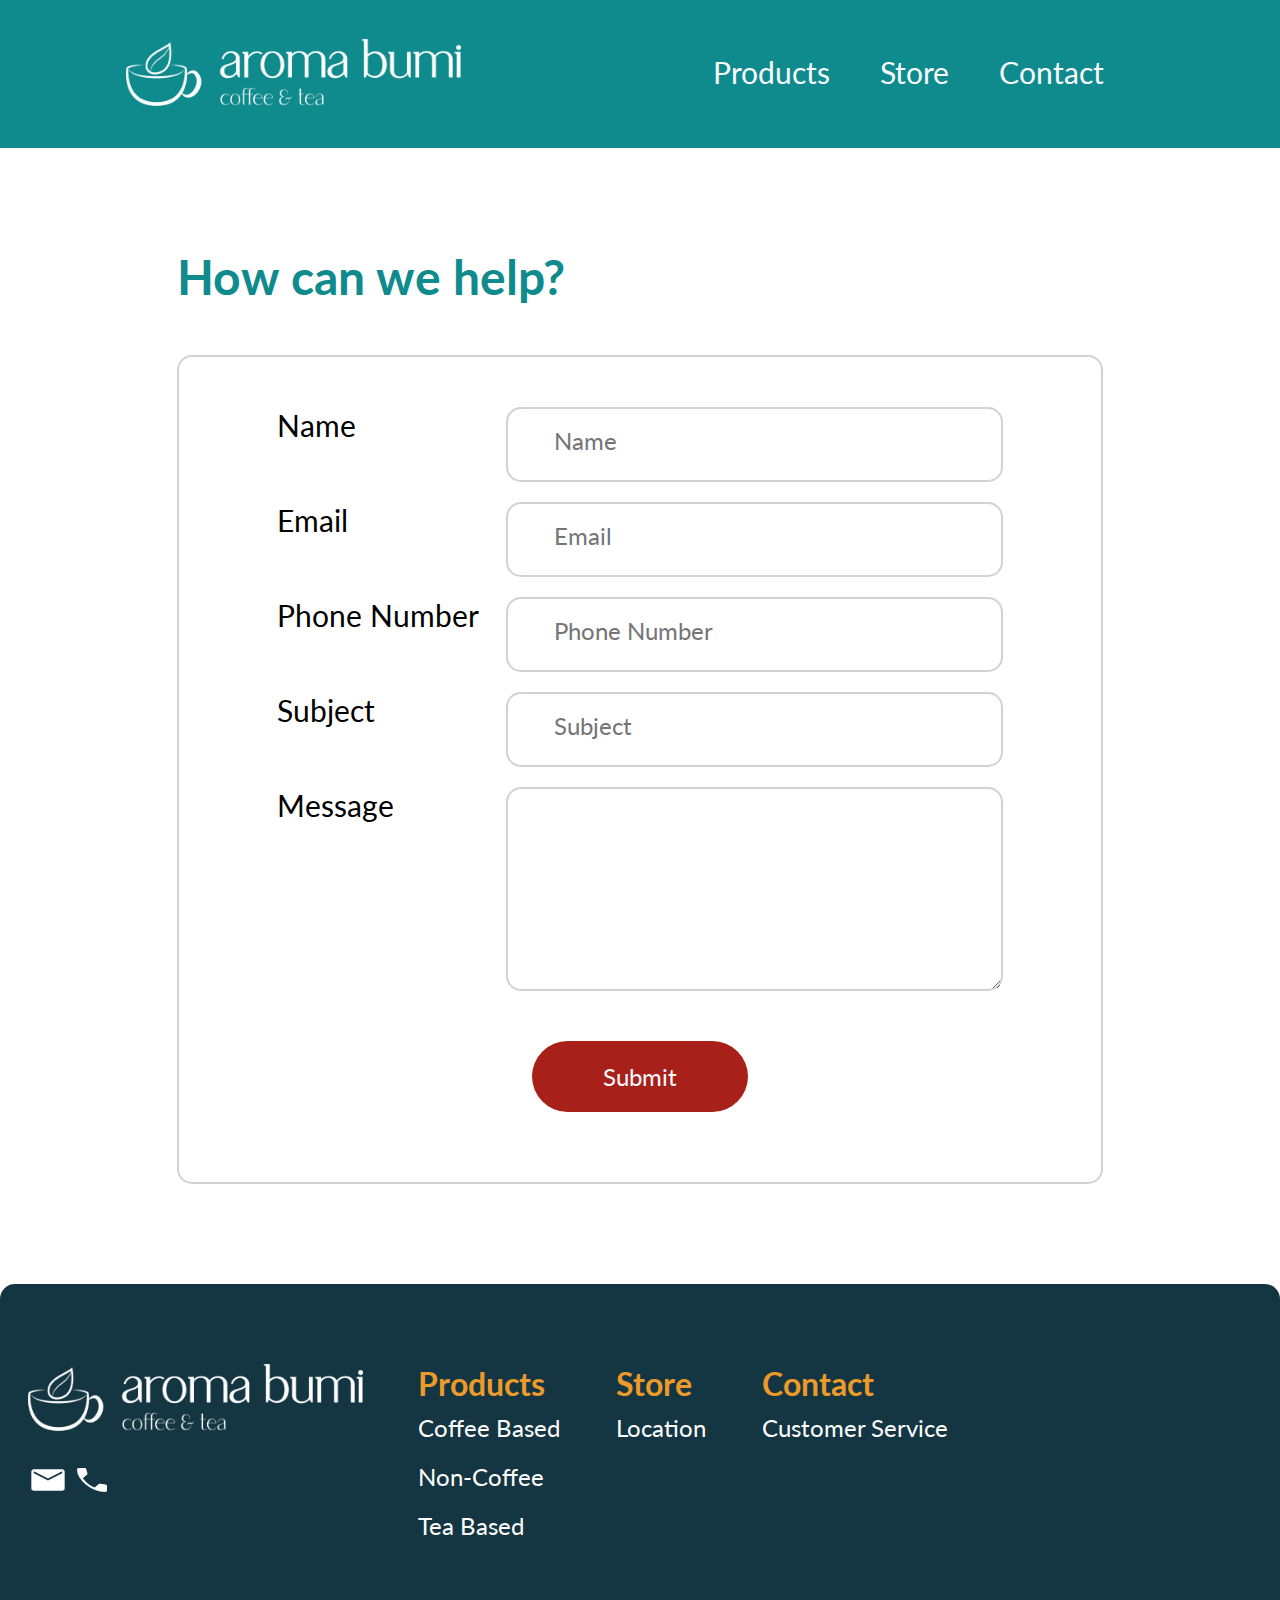
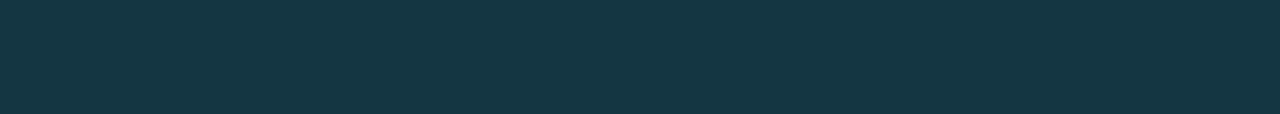
==== help.html @ 997a6a88 "first commit" ====
<!DOCTYPE html>
<html lang="en">

<head>
    <meta charset="UTF-8">
    <meta http-equiv="X-UA-Compatible" content="IE=edge">
    <meta name="viewport" content="width=device-width, initial-scale=1.0">
    <link rel="stylesheet" href="/style.css">
    <link rel="preconnect" href="https://fonts.googleapis.com">
    <link rel="preconnect" href="https://fonts.googleapis.com">
    <link rel="preconnect" href="https://fonts.gstatic.com" crossorigin>
    <link href="https://fonts.googleapis.com/css2?family=Lato&display=swap" rel="stylesheet">
    <title>Aroma Bumi - Help</title>
</head>

<body>
    <div class="header-v2">
        <div class="navbar">
            <div class="logo-v2">
                <a href="/index.html"><img src="/media/Logo White.png" height="67" width="335"
                        alt="logo aroma bumi"></a>
            </div>
            <div class="menu-navbar">
                <ul>
                    <a href="/menu.html">
                        <li>Products</li>
                    </a>
                    <a href="/homebase.html">
                        <li>Store</li>
                    </a>
                    <a href="/help.html">
                        <li>Contact</li>
                    </a>
                </ul>
            </div>
        </div>
    </div>

    <div class="help">
        <h1>How can we help?</h1>
        <div class="form">
            <div>
                <p>Name</p>
                <input type="text" placeholder="Name">
            </div>
            <div>
                <p>Email</p>
                <input type="email" placeholder="Email">
            </div>
            <div>
                <p>Phone Number</p>
                <input type="number" placeholder="Phone Number">
            </div>
            <div>
                <p>Subject</p>
                <input type="text" placeholder="Subject">
            </div>
            <div>
                <p>Message</p>
                <textarea></textarea>
            </div>
            <div class="submit-button">
                <input type="submit" value="Submit">
            </div>
        </div>
    </div>

    <div class="footer">
        <div class="footer-logo">
            <img src="/media/Logo White.png" width="335" height="67" alt="">
            <div class="icon">
                <img src="/media/MAIL ICON.svg" width="40" height="32">
                <img src="/media/PHONE ICON.svg" width="40" height="32" alt="">
            </div>
        </div>
        <div class="footer-url">
            <h1>Products</h1>
            <ul>
                <li>Coffee Based</li>
                <li>Non-Coffee</li>
                <li>Tea Based</li>
            </ul>
        </div>
        <div>
            <h1>Store</h1>
            <ul>
                <li>Location</li>
            </ul>
        </div>
        <div>
            <h1>Contact</h1>
            <ul>
                <li>Customer Service</li>
            </ul>
        </div>
        <div class=" copyright">
            <p>2023 © Develop by Rizky Adi Satria</p>
        </div>
    </div>
</body>

</html>
---- style.css ----
* {
    font-family: 'Lato', sans-serif;
    margin: 0;
    padding: 0;
}

a {
    text-decoration: none;
}

.hidden-left {
    opacity: 0;
    filter: blur(5px);
    transform: translateX(-100%);
    transition: all 2s;
}

.show-left {
    opacity: 1;
    filter: blur(0);
    transform: translateX(0);
}

.hidden-right {
    opacity: 0;
    filter: blur(5px);
    transform: translateX(100%);
    transition: all 3s;
}

.show-right {
    opacity: 1;
    filter: blur(0);
    transform: translateX(0);
}

.hidden-up {
    opacity: 0;
    filter: blur(5px);
    transform: translateY(100%);
    transition: all 3s;
}

.show-up {
    opacity: 1;
    filter: blur(0);
    transform: translateY(0);
}

.hidden-down {
    opacity: 0;
    filter: blur(5px);
    transform: translateY(-100%);
    transition: all 3s;
}

.show-down {
    opacity: 1;
    filter: blur(0);
    transform: translateY(0);
}

.contact-button:hover {
    cursor: pointer;
}

.header {
    margin-bottom: 100px;
    border-radius: 0 0 15px 15px;
    background-image: url(/media/Coffe\ Header.png);
    background-size: cover;
}

.header-color {
    border-radius: 0 0 25px 25px;
    background: rgba(20, 54, 66, 0.7);
}

.navbar {
    display: flex;
    justify-content: space-around;
}

.logo {
    padding-top: 39px;
}

.menu-navbar {
    color: white;
}

.menu-navbar ul {
    display: flex;
    list-style: none;
}

.menu-navbar li {
    font-size: 30px;
     margin: 54px 50px 0px 0px;
}

.header-text {
    padding-top: 120px;
    padding-bottom: 240px;
    text-align: center;
}

.header-title { 
    color: white;
    font-size: 70px;
    font-weight: 800;
}

.header-description {
    color: white;
    font-weight: 400;
    font-size: 36px;
}

.content img {
    border-radius: 15px;
    object-fit:cover;
    margin-bottom: 100px;
}

.content-title {
    font-weight: 800;
    color:#0F8B8D;
    font-size: 48px;
    padding-bottom: 20px;
    margin-bottom: 20px;
    border-bottom: 5px #EC9A29 solid;
}

.content-description {
    font-size: 24px;
    width: 400px;
    margin-bottom: 45px;
}

.content-button {
    font-size: 24px;
    text-align: center;
    border-radius: 20px;
    padding: 20px 50px 20px 50px;
    color: white;
    background-color: #A8201A;
    margin-bottom: 160px;
}

.menu-background a {
    text-decoration: none;
}

.content {
    display: flex;
    justify-content: center;
    flex-wrap: wrap;
}

.wrapper {
    word-wrap: break-word;
    margin-left: 80px;
    margin-right: 80px;
}

.instagram {
    text-align: center;
}

.instagram-title {
    font-size: 40px;
    font-weight: 800;
    color:#0F8B8D;
    margin-bottom: 50px;
}

.instagram-title span {
    padding-bottom: 5px;
    border-bottom: 2px #EC9A29 solid;
    color: #EC9A29;
}

.insta-feed {
    /* display: flex; */
    flex-wrap: wrap;
    justify-content: center;
}

.feed img {
    margin: 20px 20px 20px 20px;
}

.contact {
    margin-top: 100px;
    text-align: center;
}

.contact h1 {
    font-weight: 800;
    margin-bottom: 20px;
    font-size: 40px;
    color: #0F8B8D;
}

.contact p {
    margin-bottom: 20px;
    font-size: 24px;
}

.contact-button {
    border: 0px;
    border-radius: 40px;
    padding: 20px 110px 20px 110px;
    margin-bottom: 100px;
    font-size: 24px;
    color: white;
    background-color: #A8201A;
}

.footer {
    border-radius: 15px 15px 0px 0px;
    height: 350px;
    display: flex;
    justify-content: space-around;
    padding-top: 80px;
    background-color:  #143642;
    
}

.footer ul {
    color: white;
    list-style: none;
}

.footer li {
    font-weight: 400;
    font-size: 24px;
    padding-top: 10px;
    padding-bottom: 10px;
}

.footer h1 {
    font-weight: 700;
    color: #EC9A29;
}

.icon {
    margin-top: 30px;
}

.copyright {
    visibility: hidden;
    max-height: 0;
}

.header-v2 {
    background-color: #0F8B8D;
}

.logo-v2 {
    padding-top: 39px;
}

.menu-navbar a {
    color: #F9FBFE;
    text-decoration: none;
}

.menu {
    margin-top: 100px;
    margin-bottom: 100px;
    text-align: center;
}

.menu-title {
    font-size: 48px;
    font-weight: 700;
    color:#0F8B8D;
    margin-bottom: 40px;
}

.menu-description {
    font-size: 24px;
    margin-bottom: 50px;
}

.menu-feed {
    display: flex;
    flex-wrap: wrap;
    justify-content: center;
    margin: 40px 120px 40px 120px;
}

.menu-background {
    margin: 5px 50px 50px 50px;
    border-radius: 15px;
    background-image: url(/media/Coffee\ background.png);
    width: 216px;
    height: 216px;
}

.product-name {
    margin-top: 21px;
    color: white;
    font-weight: 800;
    font-size: 20px;
}

.price {
    color: white;
    font-size: 18px;
}

.product-wrapper {
    display: flex;
    justify-content: center;
    align-items: center;
}

.product-title {
    color: #0F8B8D;
    font-size: 48px;
    font-weight: 800;
    margin-bottom: 30px;
}

.product-short-description {
    font-size: 24px;
    margin-bottom: 60px;
}
.product-price {
    font-size: 60px;
    color: #0F8B8D;
    font-weight: 800;
}

.detail-product {
    margin-top: 100px;
    margin-bottom: 100px;
}

.product-description {
    word-wrap: break-word;
    width: 950px;
    margin: auto;
}

.product-description h1 {
    width: 380px;
    font-size: 48px;
    color: #0F8B8D;
    border-bottom: 3px #EC9A29 solid;
    padding-bottom: 20px;
    margin-bottom: 20px;
}

.product-description p {
    font-size: 24px;
    margin-bottom: 45px;
}

.product-button {
    text-align: center;
    font-size: 24px;
    width: 335px;
    padding: 20px 20px 22px 20px;
    background-color: #A8201A;
    color: white;
    border-radius: 40px;
}

.location {
    display: flex;
    flex-direction: row-reverse;
    justify-content: center;
    align-items: center;
    margin-bottom: 100px;
    margin-top: 100px;
}

.find-us h1 {
    font-size: 48px;
    color:#0F8B8D;
}

.address h1 {
    font-size: 30px;
    color: #143642;
    
}

.find-us p {
    font-size: 24px;
    margin-top: 20px;
    margin-bottom: 20px;
}

.address {
    border: 1px #D2D2D2 solid;
    border-radius: 15px;
    box-shadow: 0px 4px 10px 0px #0000001A;
    width: 474px;
    padding: 20px 45px 72px 45px;
    margin-top: 20px;
    margin-right: 112px;
}

.address p {
    font-size: 20px;
}

.product-button span img {
    transform: rotate(180deg);
}

.help h1 {
    font-size: 48px;
    color: #0F8B8D;
    margin-bottom: 50px;
}

.help {
    margin-top: 100px;
    margin-bottom: 100px;
    width: 926px;
    margin-left: auto;
    margin-right: auto;
}

.form {
    padding: 50px 98px 50px 98px;
    border-radius: 15px;
    border: 2px solid #D2D2D2;

}

.form div {
    display: flex;
    justify-content: space-between;
}

.submit-button {
    width: 216px;
    margin-left: auto;
    margin-right: auto;
}

.submit-button input:hover {
    cursor: pointer;
}

.form p {
    font-size: 30px;
}

.form input {
    width: 493px;
    height: 71px;
    margin-bottom: 20px;
    border-radius: 15px;
    border: 2px solid #D2D2D2;
}

::placeholder {
    font-size: 24px;
    padding-left: 46px;
}

.form textarea {
    width: 493px;
    height: 200px;
    border-radius: 15px;
    border: 2px solid #D2D2D2;
    margin-bottom: 50px;
}

.submit-button input {
    border: 0px;
    border-radius: 40px;
    font-size: 24px;
    background-color: #A8201A;
    color: #F9FBFE;
}

@media (min-width: 1258px) { 
    .wrapper #right {
        margin-bottom: 400px;
    }
    .header-v2 {
        padding-bottom: 39px;
    }
    .menu-background {
        transition: all .5s;
    }
    .menu-background:hover {
        height: 140px;
        width: 140px;
        transform: scale(1.6);
    } 
}

@media (max-width: 1258px) { 
    .logo img {
        margin-left: 40px;
        height: 27px;
        width: 135px;
    }
    .logo-v2 img {
        margin-left: 40px;
        height: 27px;
        width: 135px;
    }
    .navbar {
        display: inline;
    }
    .menu-navbar ul {
        justify-content: center;
    }
    .menu-navbar li {
        margin: 30px 30px 30px 30px;
        font-size: 14px;
    }
    .header-title {
        justify-content: center;
        font-size: 36px;
    }
    .header-description {
        font-size: 16px;
    }
    .content-1 {
        height: 320px;
        width: 212px;
    }
    .content-2 {
        height: 232px;
        width: 232px;
    }
    .content-3 {
        height: 232px;
        width: 232px;
    }
    .content-title {
        font-size: 20px;
    }
    .content-description {
        width: 230px;
        font-size: 12px;
    }
    .content-button {
        padding: 8px 20px 8px 20px;
        font-size: 10px;
    }
    .instagram-title {
        font-size: 20px;
    }
    .feed img {
        width: 70px;
        height: 70px;
        margin: 10px 10px 10px 10px;
    }
    .contact {
        word-wrap: break-word;
    }
    .contact h1 {
        font-size: 20px;
    }
    .contact p {
        margin: auto;
        width: 300px;
        font-size: 12px;
    }
    .contact-button {
        margin-top: 20px;
        font-size: 10px;
        padding: 8px 44px 8px 44px;
    }
    .footer-logo {
        display: flex;
        justify-content: space-around;
        align-items: center;
    }
    .footer-logo img {
        width: 145px;
        height: 29px;
    }
    .icon {
        margin-top: 0;
    }
    .icon img {
        padding-left: 4px;
        padding-right: 4px;
        width: 20px;
        height: 20px;
    }
    .footer {
        padding: 40px;
        display: block;
    }
    .footer li {
        margin-left: 70px;
        font-size: 12px;
    }
    .footer h1 {
        margin-top: 10px;
        margin-left: 50px;
        font-size: 14px;
    }
    .footer-url {
        margin-top: 30px;
    }
    .copyright p {
        visibility: visible;
        text-align: center;
        padding-top: 38px;
        font-size: 12px;
        color: white;
    }
    .menu-wrapper {
        display: flex;
        justify-content: center;
    }
    .menu-feed {
        display: block;
        margin: 0;
    }
    .menu-title {
        font-size: 20px;
    }
    .menu-description {
        font-size: 12px;
    }
    .menu-background {
        height: 135px;
        width: 135px;
        margin: 10px 5px 10px 5px;
    }
    .menu-background img {
        height: 90px;
        width: 120px;
    }
    .product-name {
        font-size: 12px;
        padding-top: 13px;
    }
    .price {
        font-size: 12px;
    }
    .menu-description {
        margin-bottom: 0px;
    }
    .menu-title {
        margin-bottom: 20px;
    }
    .product-wrapper {
        display: block;
        margin-bottom: 30px;
        width: 265px;
        margin-left: auto;
        margin-right: auto;
    }
    .product-picture img {
        width: 250px;
        height: 185px;
    }
    .product-title {
        font-size: 20px;
        margin-bottom: 10px;
    }
    .product-short-description {
        font-size: 12px;
        margin-bottom: 10px;
    }
    .product-price {
        font-size: 30px;
    }
    .product-description {
        word-wrap: break-word;
        width: 265px;
    }
    .product-description h1 {
        width: 280px;
        padding-bottom: 10px;
        font-size: 20px;
    }
    .product-description p {
        margin-bottom: 30px;
        font-size: 12px;
        width: 267px;
    }
    .product-button {
        width: 120px;
        height: 20px;
        font-size: 10px;
        padding: 8px 8px 8px 8px;
    }
    .product-button span img {
        height: 10px;
        width: 10px;
    }
    .detail-product {
        margin-top: 30px;
        margin-bottom: 30px;
    }

    .header {
        margin-bottom: 40px;
        height: 478px;
    }
    .header-color {
        height: 478px;
    }

    .header-text {
        padding: 0px;
        margin-top: 60px;
    }

    .header-title {
        margin-bottom: 8px;
    }

    .content img {
        margin-bottom: 20px;
    }

    .content-title {
        margin-bottom: 10px;
        border-bottom: 3px #EC9A29 solid;
    }

    .content-description {
        margin-bottom: 20px;
    }

    .content-button {
        margin-bottom: 40px;
    }

    .instagram-title {
        margin-bottom: 20px;
        width: 280px;
        margin-left: auto;
        margin-right: auto;
    }

    .contact {
        margin-top: 20px;
    }
    .contact-button {
        margin-bottom: 40px;
    }

    .location {
        display: block;
    }

    .map iframe {
        height: 280px;
        width: 280px;
        margin-bottom: 36px;
    }
    .find-us h1 {
        font-size: 20px;
    }
    .find-us p {
        font-size: 12px;
    }
    .address {
        width: 233px;
        padding: 20px 24px 20px 24px;
    }
    .address h1 {
        font-size: 16px;
    }
    .address p {
        font-size: 12px;
    }
    .location {
        margin-top: 40px;
        margin-bottom: 40px;
    }
    .map {
        width: 280px;
        margin-left: auto;
        margin-right: auto;
    }
    .find-us {
        width: 280px;
        margin-right: auto;
        margin-left: auto;
    }

    .help h1 {
        font-size: 20px;
        margin-bottom: 20px;
    }
    .form p {
        font-size: 12px;
        margin-bottom: 10px;
    }
    .form div {
        display: block;
    }
    .form {
        width: 250px;
        padding: 30px 20px 30px 20px;
    }
    .form input {
        width: 231px;
        height: 23px;
        margin-bottom: 10px;
        border-radius: 5px;
    }
    ::placeholder {
        font-size: 10px;
        padding-left: 16px;
        padding-top: 6px;
        padding-bottom: 6px;
    }
    .form textarea {
        width: 231px;
        height: 100px;
        border-radius: 5px;
        margin-bottom: 30px;
    }
    .submit-button {
        width: 135px;
        height: 28px;
        
    }
    .submit-button input {
        width: 135px;
        height: 28px;
        font-size: 10px;
        border-radius: 40px;
        margin-bottom: 0px;
    }
    .help {
        margin-top: 40px;
        margin-bottom: 30px;
        width: 300px;
        margin-left: auto;
        margin-right: auto;
    }

    .menu-background:hover img {
        transition: 1.5s;
        transform: translateY(-40px);
    }
    .menu-background:hover div {
        transition: 1.5s;
        transform: translateY(80px);
    }
    .menu-background:hover p {
        transition: 1.5s;
        transform: translateY(83px);
    }
}
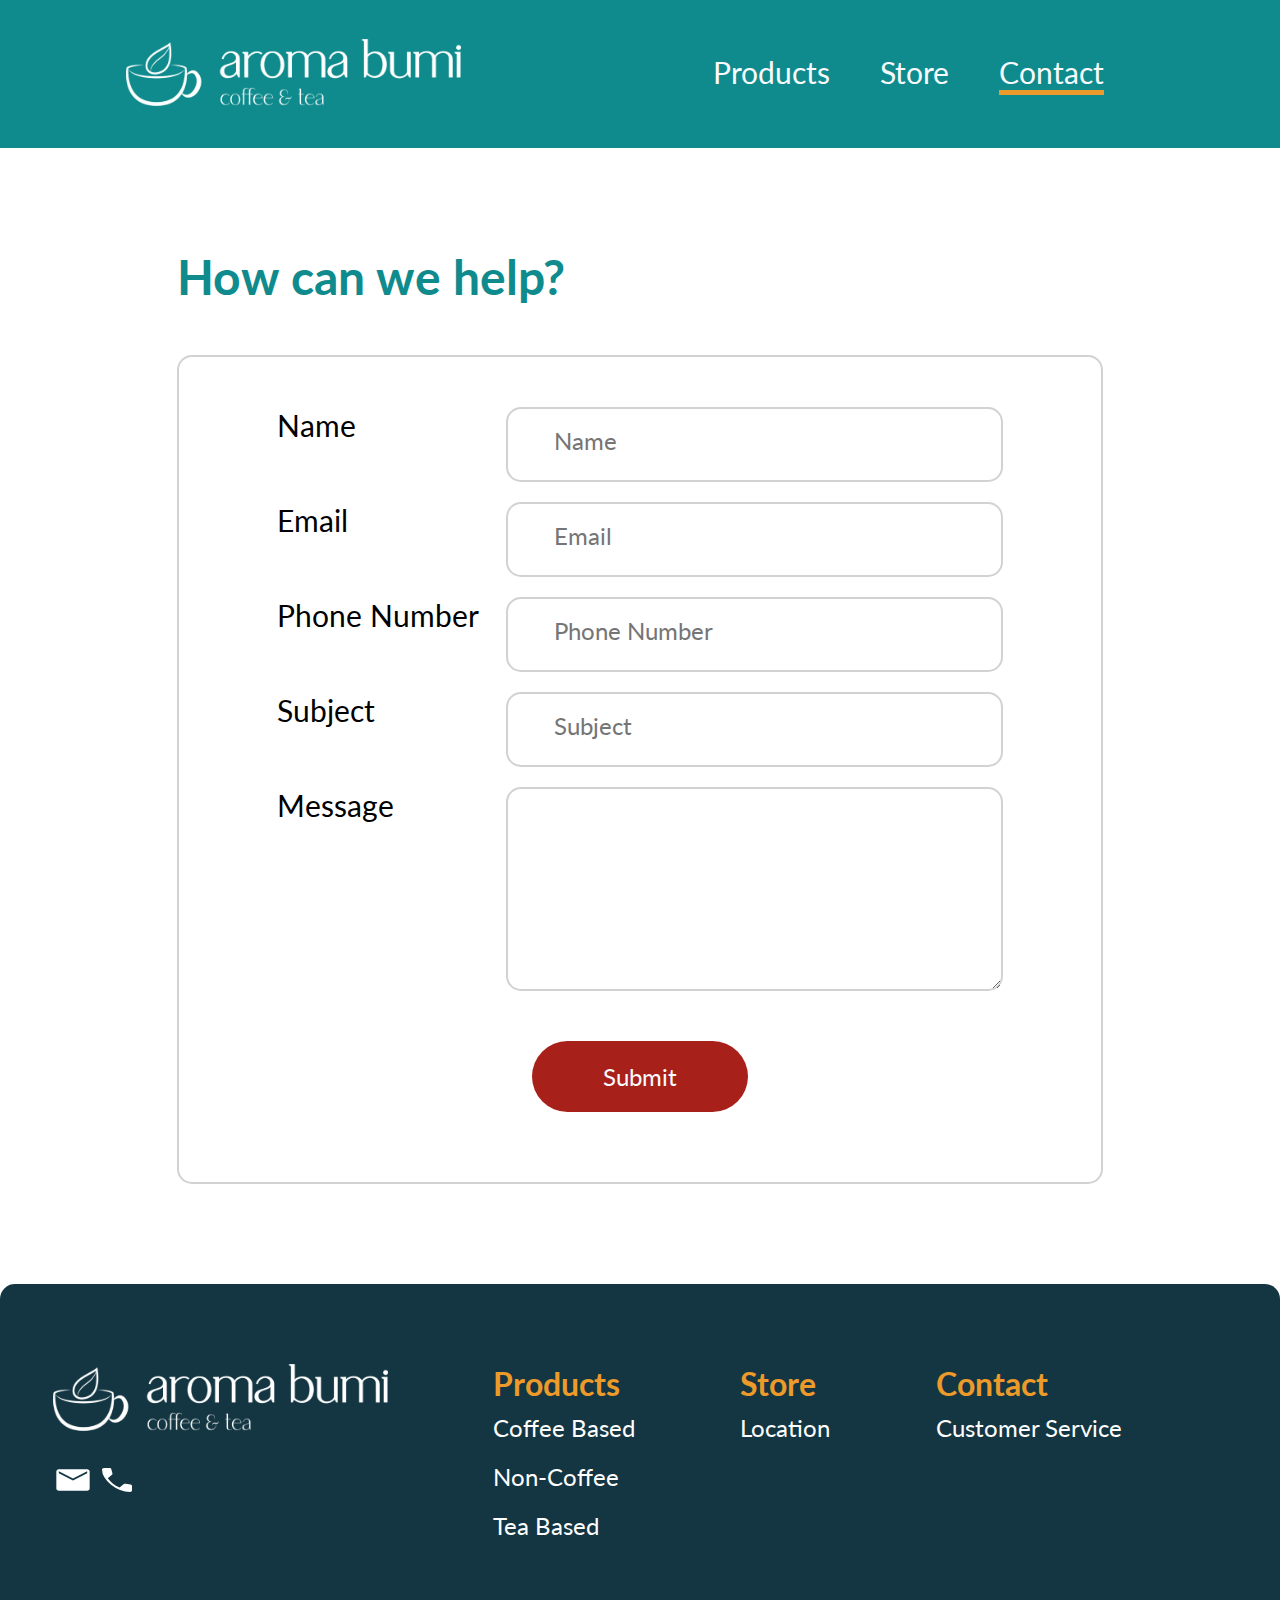
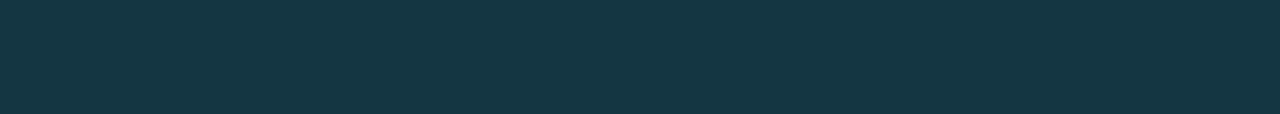
==== commit f50459eb: "add dom" ====
--- a/help.html
+++ b/help.html
@@ -23,13 +23,13 @@
             <div class="menu-navbar">
                 <ul>
                     <a href="/menu.html">
-                        <li>Products</li>
+                        <li class="nav-menu">Products</li>
                     </a>
                     <a href="/homebase.html">
-                        <li>Store</li>
+                        <li class="nav-homebase">Store</li>
                     </a>
                     <a href="/help.html">
-                        <li>Contact</li>
+                        <li class="nav-contact">Contact</li>
                     </a>
                 </ul>
             </div>
@@ -97,6 +97,7 @@
             <p>2023 © Develop by Rizky Adi Satria</p>
         </div>
     </div>
+    <script src="/script.js"></script>
 </body>
 
 </html>--- a/style.css
+++ b/style.css
@@ -6,38 +6,26 @@
 
 a {
     text-decoration: none;
-}
-
-.hidden-left {
+
+}
+
+.hidden {
     opacity: 0;
     filter: blur(5px);
     transform: translateX(-100%);
     transition: all 2s;
 }
 
-.show-left {
+.show {
     opacity: 1;
     filter: blur(0);
-    transform: translateX(0);
-}
-
-.hidden-right {
-    opacity: 0;
-    filter: blur(5px);
-    transform: translateX(100%);
-    transition: all 3s;
-}
-
-.show-right {
-    opacity: 1;
-    filter: blur(0);
-    transform: translateX(0);
+    position: relative;
 }
 
 .hidden-up {
     opacity: 0;
     filter: blur(5px);
-    transform: translateY(100%);
+    transform: translateY(10%);
     transition: all 3s;
 }
 
@@ -50,7 +38,7 @@
 .hidden-down {
     opacity: 0;
     filter: blur(5px);
-    transform: translateY(-100%);
+    transform: translateY(-10%);
     transition: all 3s;
 }
 
@@ -58,7 +46,7 @@
     opacity: 1;
     filter: blur(0);
     transform: translateY(0);
-}
+} 
 
 .contact-button:hover {
     cursor: pointer;
@@ -72,7 +60,7 @@
 }
 
 .header-color {
-    border-radius: 0 0 25px 25px;
+    border-radius: 0 0  15px 15px;
     background: rgba(20, 54, 66, 0.7);
 }
 
@@ -248,10 +236,13 @@
 .icon {
     margin-top: 30px;
 }
-
 .copyright {
+    background-color: #143642;
+}
+
+.copyright p {
     visibility: hidden;
-    max-height: 0;
+    position: fixed;
 }
 
 .header-v2 {
@@ -483,6 +474,11 @@
     color: #F9FBFE;
 }
 
+.footer-wrap img {
+    visibility: hidden;
+    position: fixed;
+}
+
 @media (min-width: 1258px) { 
     .wrapper #right {
         margin-bottom: 400px;
@@ -497,10 +493,25 @@
         height: 140px;
         width: 140px;
         transform: scale(1.6);
+    }
+}
+
+@media (max-width: 1258px) {
+    .footer-wrap {
+        display: flex;
+        justify-content: space-between;
+        border-bottom: 1px #D2D2D2 solid;
+    }
+    .footer-wrap img {
+        visibility: visible;
+        position: relative;
+        transform: rotate(180deg);
+        
+    }
+    .footer ul {
+        visibility: hidden;
+        position:fixed;
     } 
-}
-
-@media (max-width: 1258px) { 
     .logo img {
         margin-left: 40px;
         height: 27px;
@@ -577,7 +588,7 @@
     }
     .footer-logo {
         display: flex;
-        justify-content: space-around;
+        justify-content: space-between;
         align-items: center;
     }
     .footer-logo img {
@@ -598,19 +609,19 @@
         display: block;
     }
     .footer li {
-        margin-left: 70px;
+        margin-left: 30px;
         font-size: 12px;
     }
     .footer h1 {
         margin-top: 10px;
-        margin-left: 50px;
         font-size: 14px;
     }
-    .footer-url {
-        margin-top: 30px;
+     #top{
+        padding-top: 30px;
     }
     .copyright p {
         visibility: visible;
+        position: relative;
         text-align: center;
         padding-top: 38px;
         font-size: 12px;
